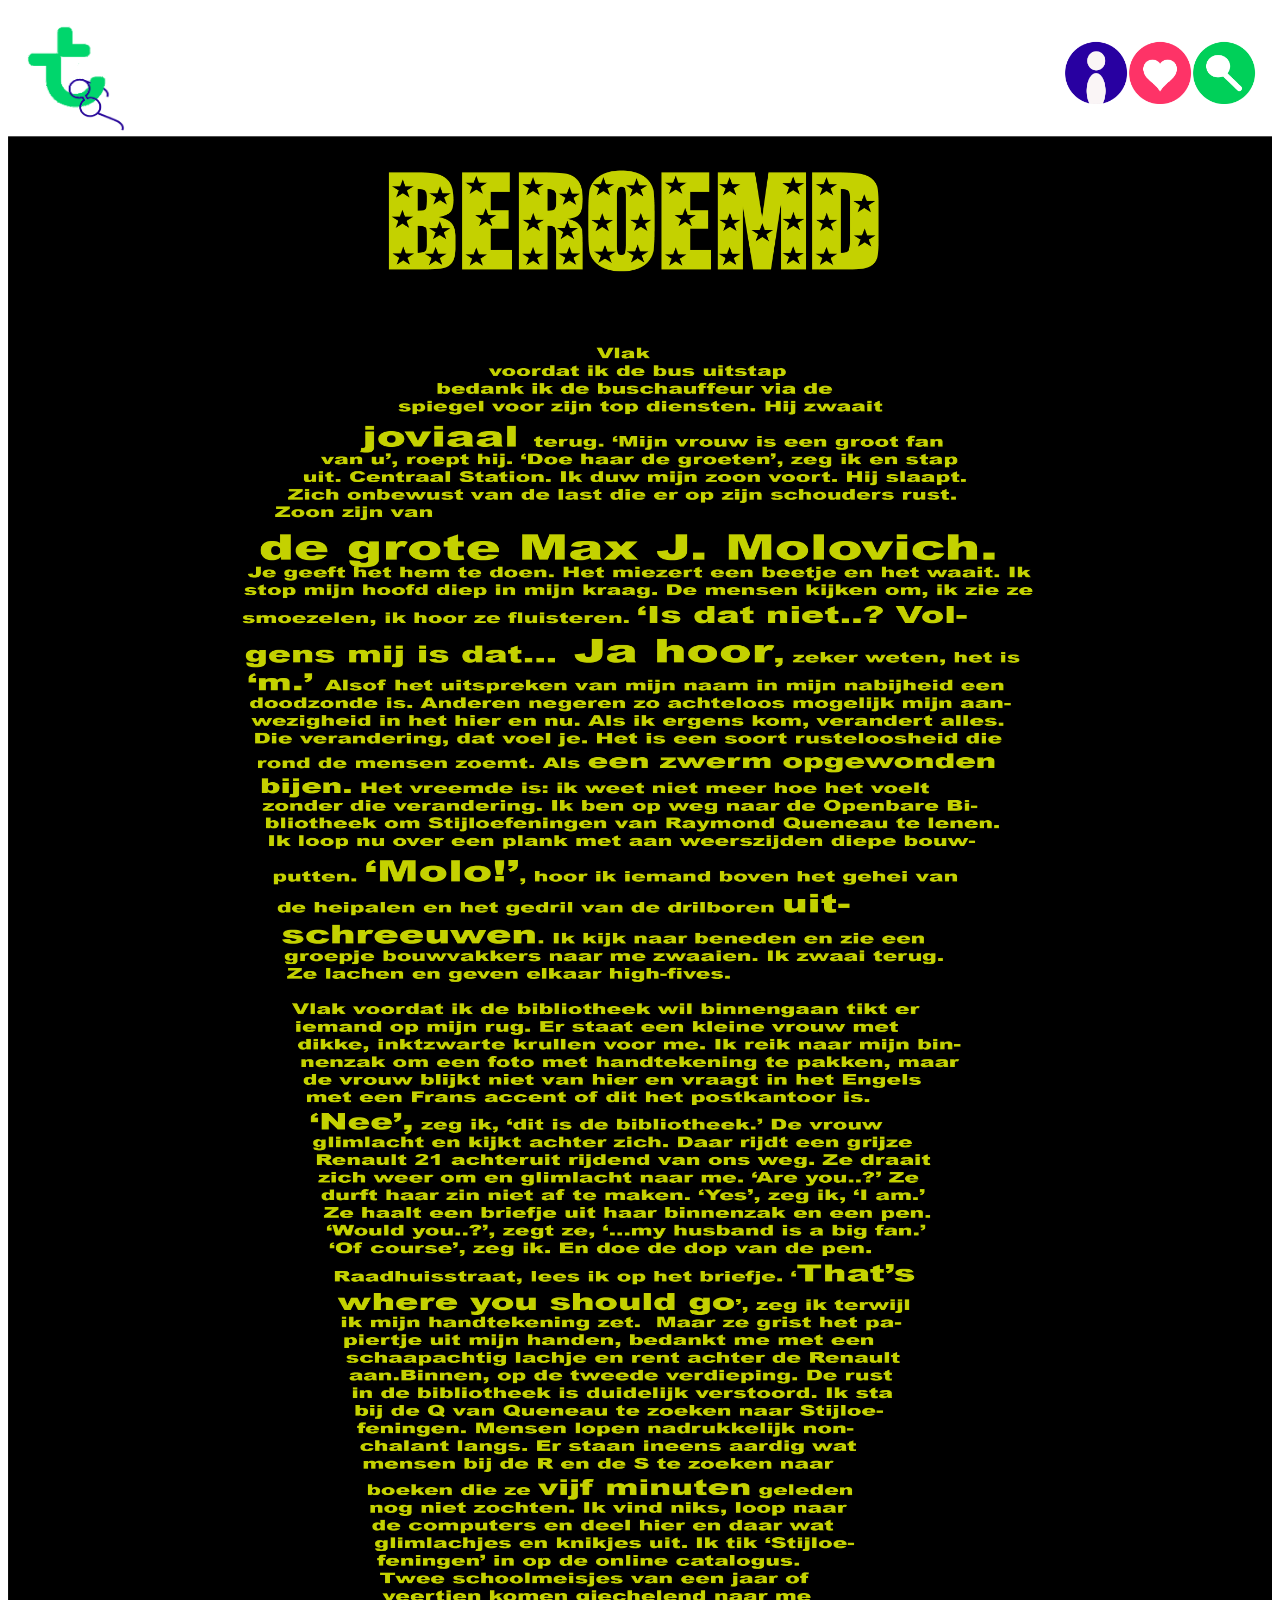
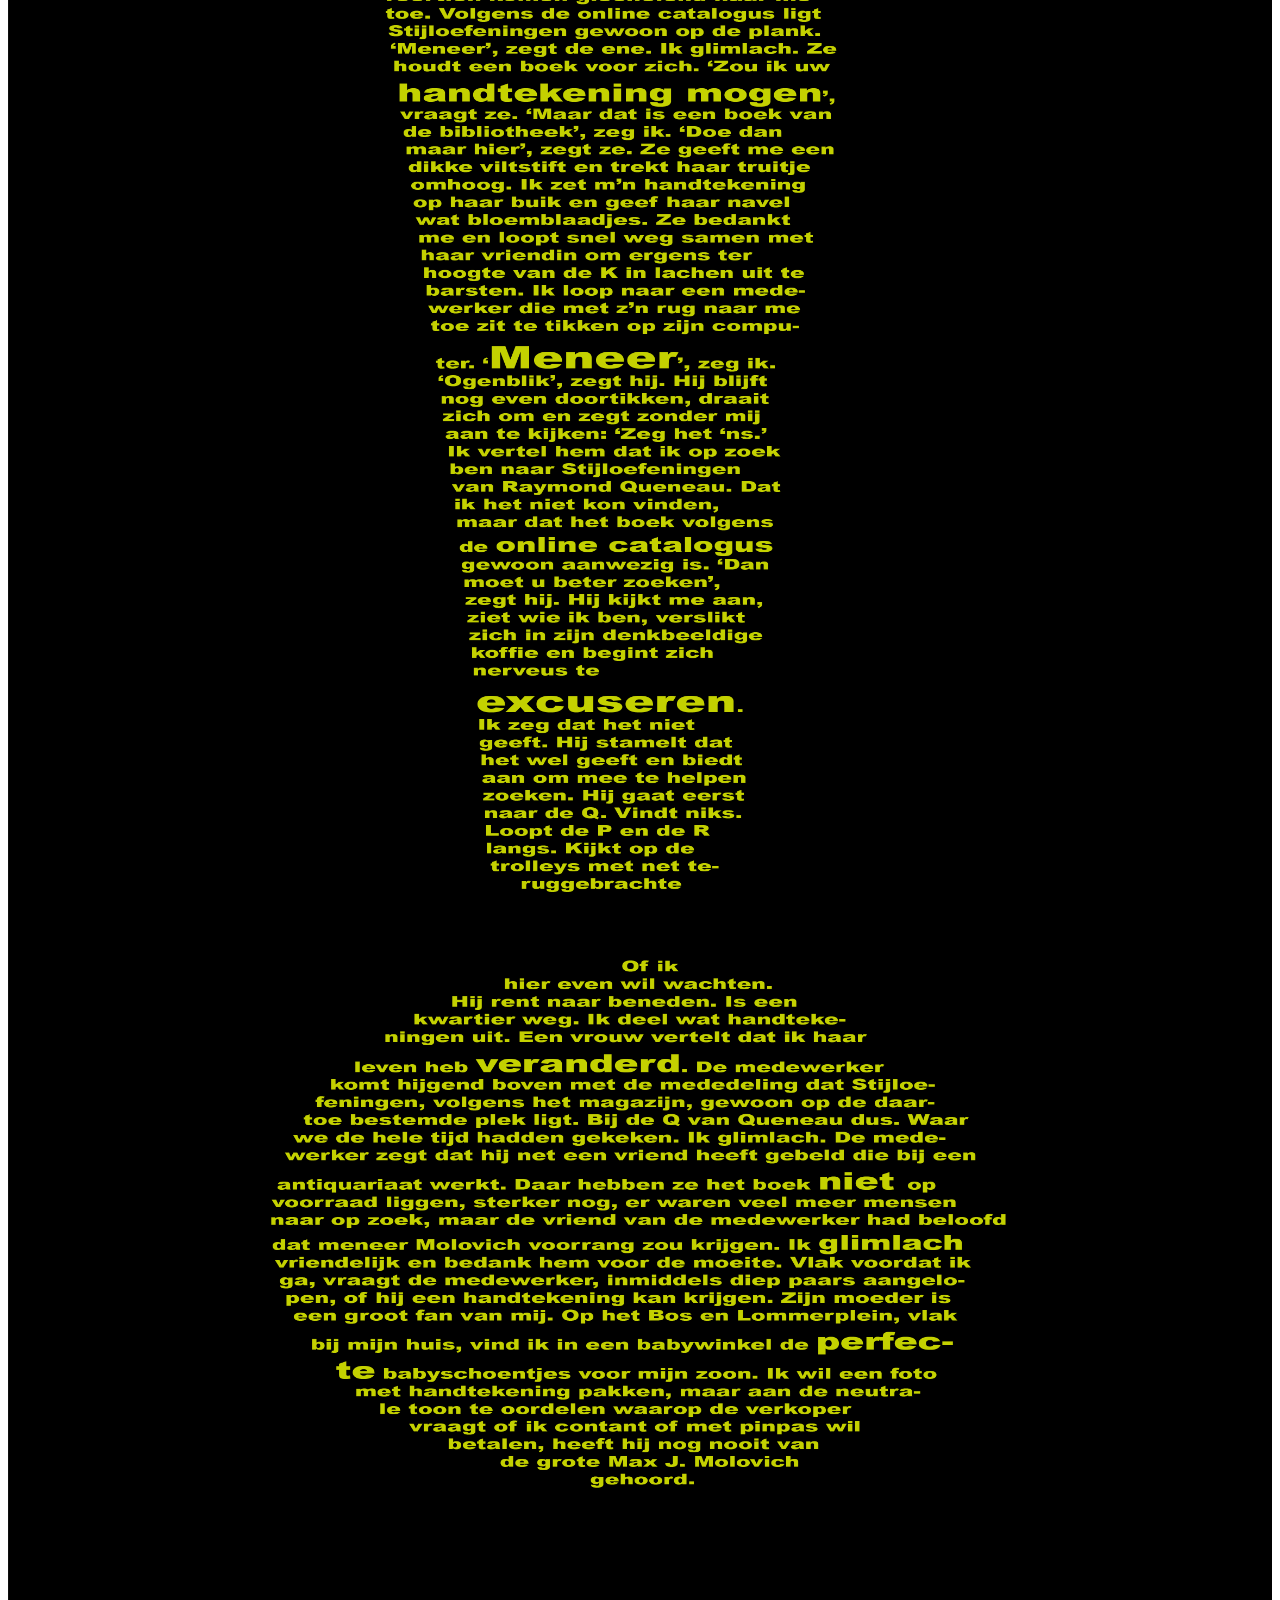
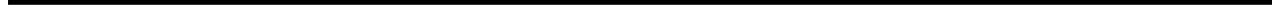
==== HTML/beroemd.html @ 82b3870f "propro" ====
<!DOCTYPE html>
<html lang="en">

<head>
    <meta charset="UTF-8">
    <title>Document</title>
    <link rel="stylesheet" href="../style/beroemd.css">
</head>

<body>
     <header>
        <img src="../Fotos/logo2.png" alt="T met een bril" class="logo">
        <nav>
            <ul>
                <li>
                    <a href="inloggen.html"></a>
                </li>

                <li>
                    <a href="inloggen.html"></a>

                </li>

                <li>

                </li>
            </ul>

        </nav>

    </header>
    <main class="verhaal">

            <img class="klein" src="../Fotos/Verhalen/beroemd%20klein.png" alt="klein verhaal">


            <img class="middel" src="../Fotos/Verhalen/beroemd%20medium.png" alt="middel verhaal">


            <img class="groot" src="../Fotos/Verhalen/beroemd%20groot.png" alt="groot verhaal">

    </main>
</body>

</html>
---- style/beroemd.css ----
/* header */
header {
    background-color: #ffffff;
    display: flex;
}
header nav {
    margin: auto;
    margin-right: 1em;
    display: flex
}
.logo {
    width: 8em;
    height: 8em;
}

/* nav */
header nav li:nth-of-type(1) {
    background-image: url(../Fotos/profielblauw.png);
    background-size: 4rem;
    background-repeat: no-repeat;
    width: 4rem;
    height: 4rem;
    list-style: none;
}

header nav li:nth-of-type(2) {
    background-image: url(../Fotos/favo.png);
    background-size: 4rem;
    background-repeat: no-repeat;
    width: 4rem;
    height: 4rem;
    list-style: none;
}

header nav li:nth-of-type(3) {
    background-image: url(../Fotos/zoekengroen.png);
    background-size: 4rem;
    background-repeat: no-repeat;
    width: 4rem;
    height: 4rem;
    list-style: none;
}

/* nav */
nav ul{
    display: flex;
    transition: 2s;
}
nav ul.active{
    display: flex;
    margin-right: 10em;
    transition: 2s;
}
nav a {
    display: block;
    width: 100%;
    height: 100%;
}


.verhaal {
    display: block;
}

@media screen and (min-width: 1em) and (max-width: 40em) {
    .klein {
        display: block;
        width: 100%
    }
    .middel {
        display: none;
    }
    .groot {
        display: none;
    }
}

@media screen and (min-width: 40em)and (max-width: 60em) {
    .klein {
        display: none;
    }
    .middel {
        display: block;
        width: 100%
    }
    .groot {
        display: none;
    }
}

@media screen and (min-width: 60em) {
    .klein {
        display: none;
    }
    .middel {
        display: none;
    }
    .groot {
        display: block;
        width: 100%
    }
}
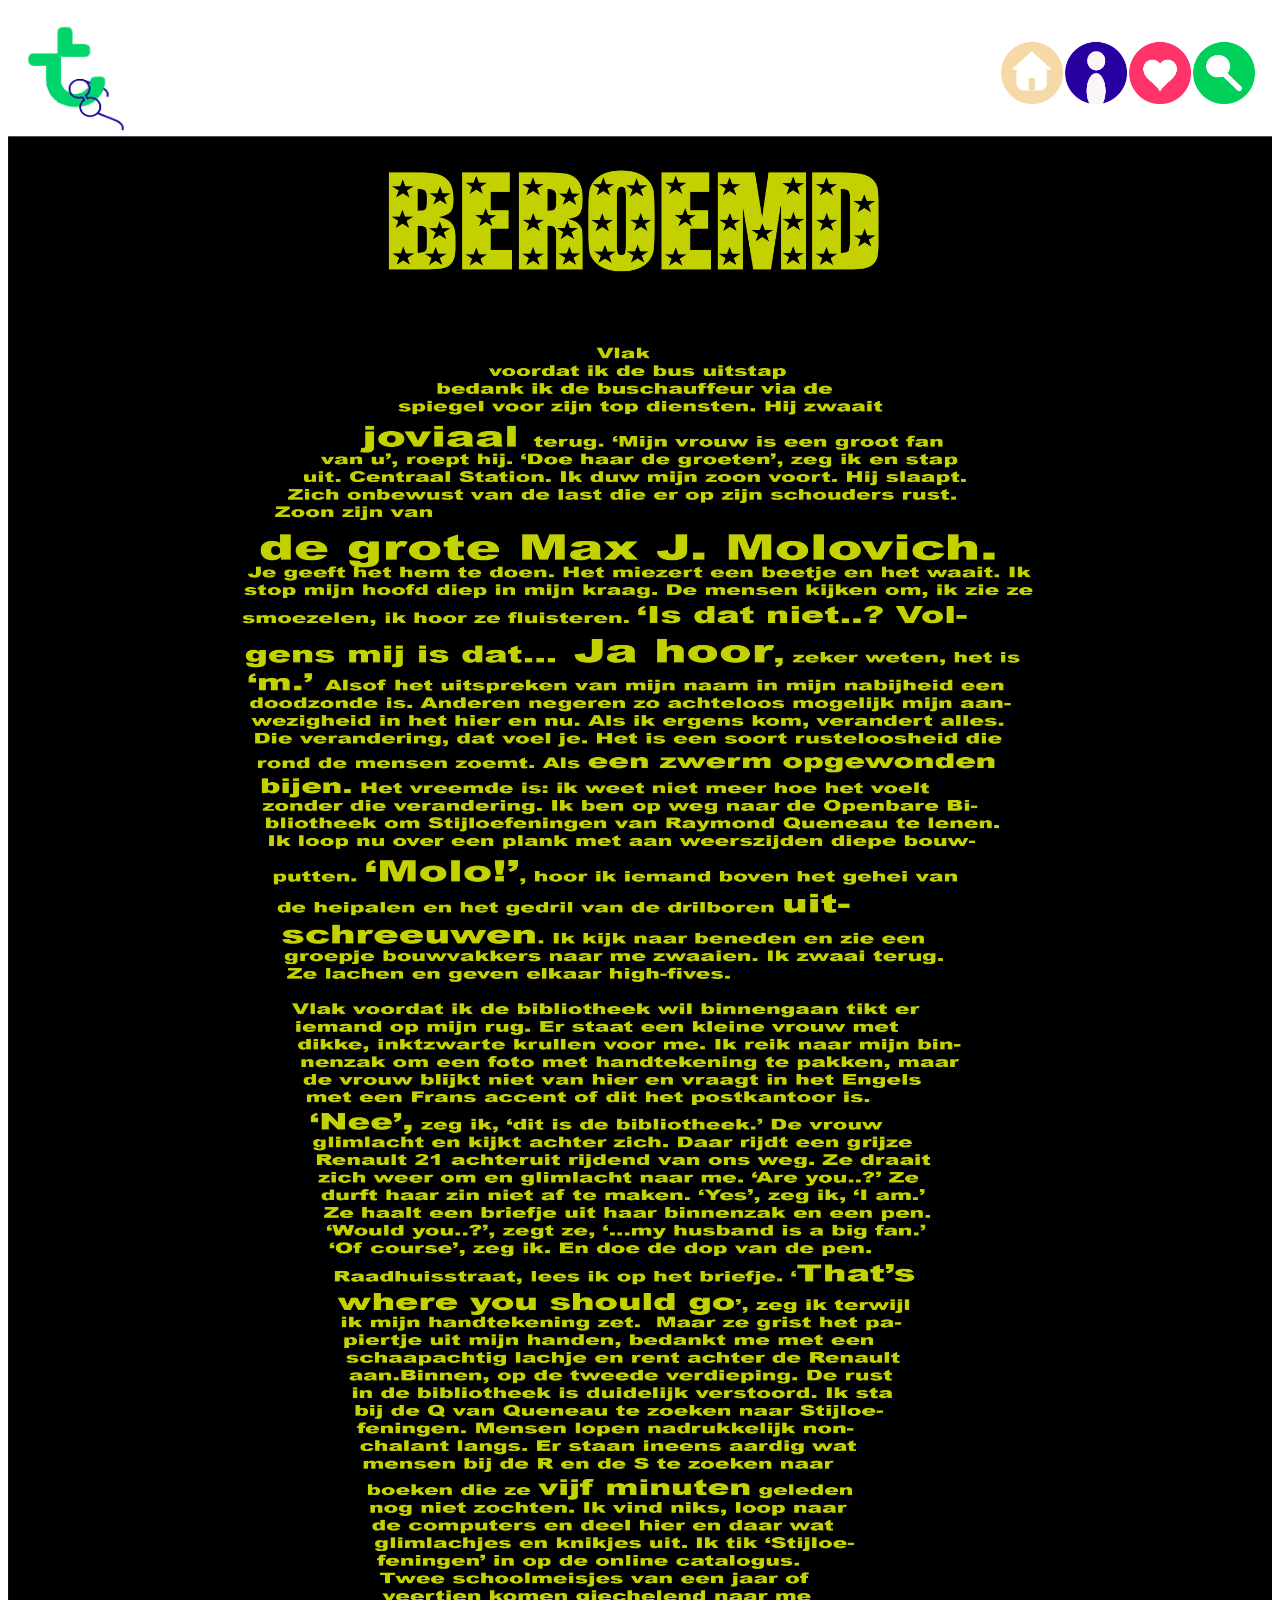
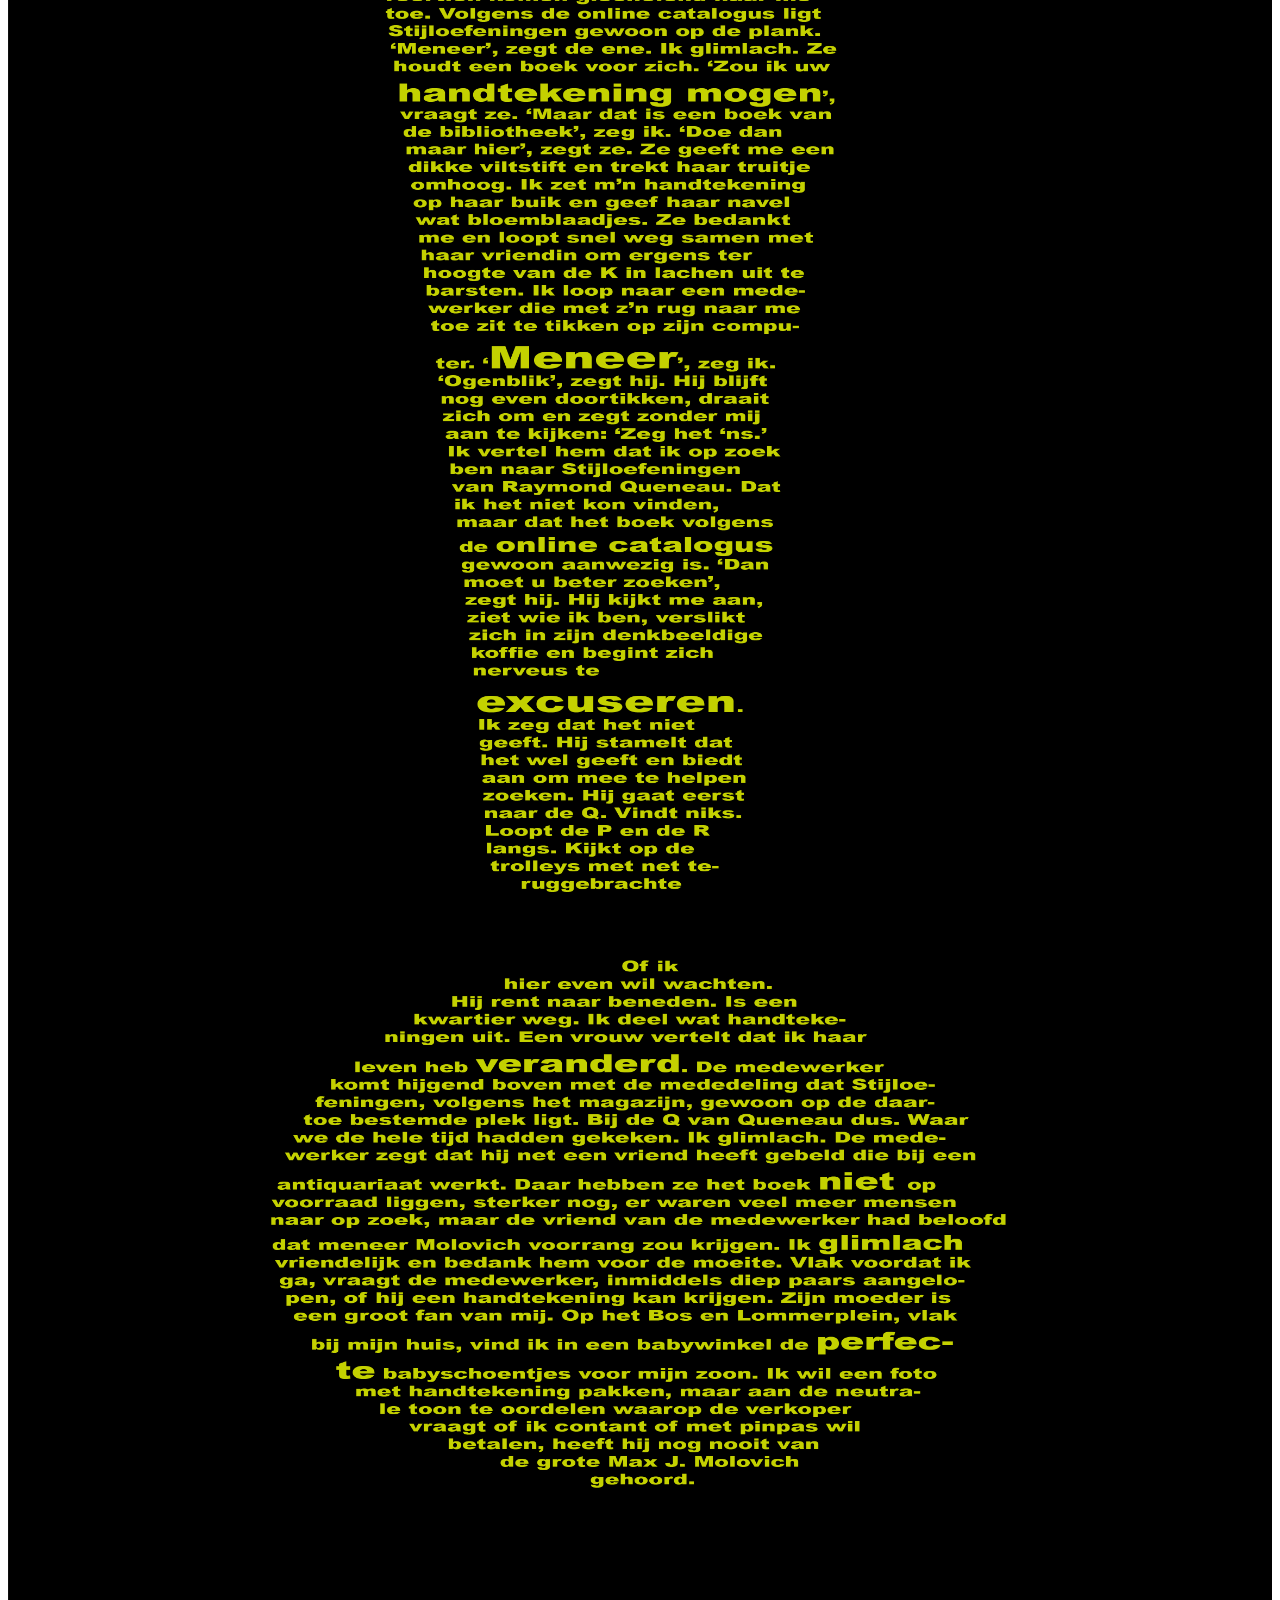
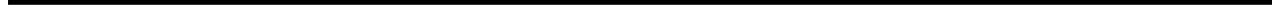
==== commit 672bb085: "nieuw" ====
--- a/HTML/beroemd.html
+++ b/HTML/beroemd.html
@@ -5,13 +5,17 @@
     <meta charset="UTF-8">
     <title>Document</title>
     <link rel="stylesheet" href="../style/beroemd.css">
+    <meta name="viewport" content="width=device-width, initial-scale=1, minimum-scale=1">
 </head>
 
 <body>
-     <header>
+    <header>
         <img src="../Fotos/logo2.png" alt="T met een bril" class="logo">
         <nav>
             <ul>
+                <li>
+                    <a href="index.html"></a>
+                </li>
                 <li>
                     <a href="inloggen.html"></a>
                 </li>
@@ -24,6 +28,7 @@
                 <li>
 
                 </li>
+
             </ul>
 
         </nav>
@@ -31,7 +36,7 @@
     </header>
     <main class="verhaal">
 
-            <img class="klein" src="../Fotos/Verhalen/beroemd%20klein.png" alt="klein verhaal">
+            <img class="klein" src="../Fotos/Verhalen/beroemd-klein.png" alt="klein verhaal">
 
 
             <img class="middel" src="../Fotos/Verhalen/beroemd%20medium.png" alt="middel verhaal">
--- a/style/beroemd.css
+++ b/style/beroemd.css
@@ -14,7 +14,15 @@
 }
 
 /* nav */
-header nav li:nth-of-type(1) {
+header nav li:nth-of-type(1){
+    background-image: url(../Fotos/home.png);
+    background-size: 4rem;
+    background-repeat: no-repeat;
+    width: 4rem;
+    height: 4rem;
+    list-style: none;
+}
+header nav li:nth-of-type(2) {
     background-image: url(../Fotos/profielblauw.png);
     background-size: 4rem;
     background-repeat: no-repeat;
@@ -23,7 +31,7 @@
     list-style: none;
 }
 
-header nav li:nth-of-type(2) {
+header nav li:nth-of-type(3) {
     background-image: url(../Fotos/favo.png);
     background-size: 4rem;
     background-repeat: no-repeat;
@@ -32,7 +40,7 @@
     list-style: none;
 }
 
-header nav li:nth-of-type(3) {
+header nav li:nth-of-type(4) {
     background-image: url(../Fotos/zoekengroen.png);
     background-size: 4rem;
     background-repeat: no-repeat;
@@ -40,7 +48,6 @@
     height: 4rem;
     list-style: none;
 }
-
 /* nav */
 nav ul{
     display: flex;
@@ -73,6 +80,9 @@
     .groot {
         display: none;
     }
+    header nav{
+            margin-left: -4em;
+    }
 }
 
 @media screen and (min-width: 40em)and (max-width: 60em) {
